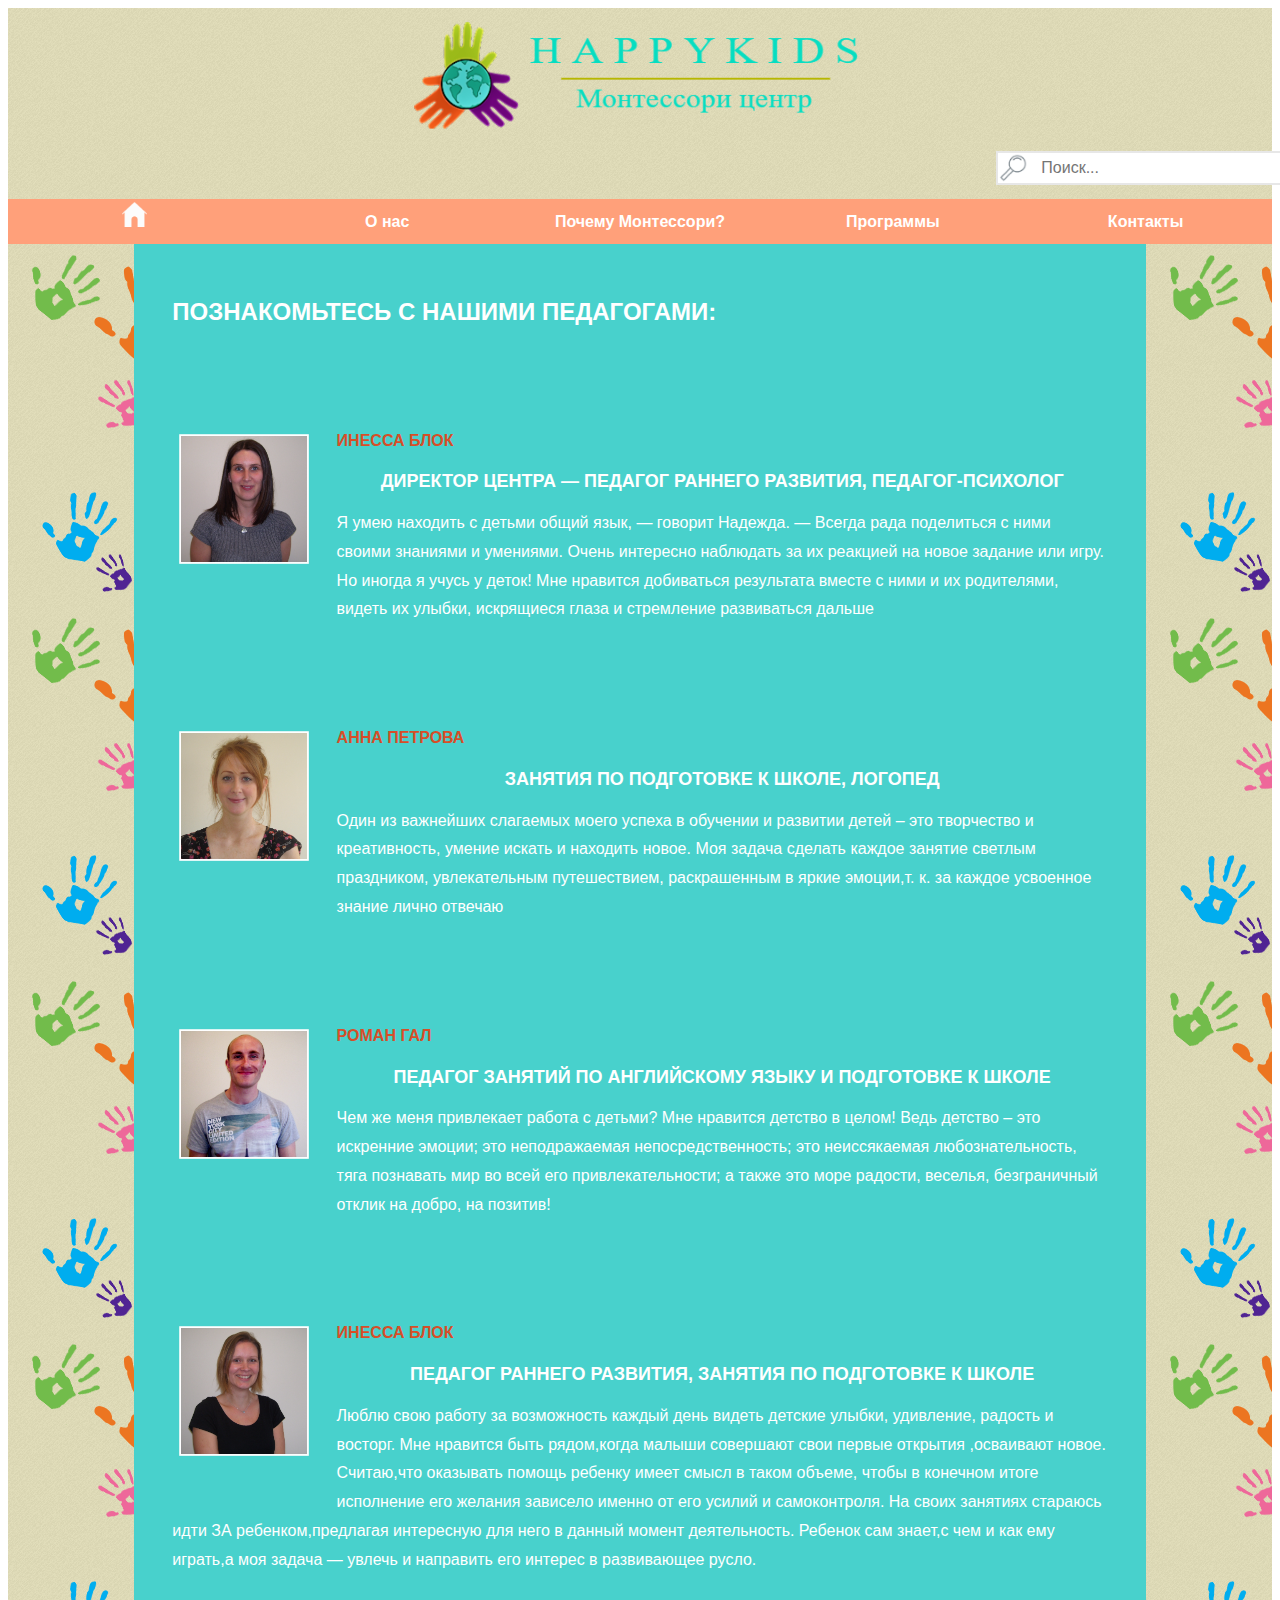
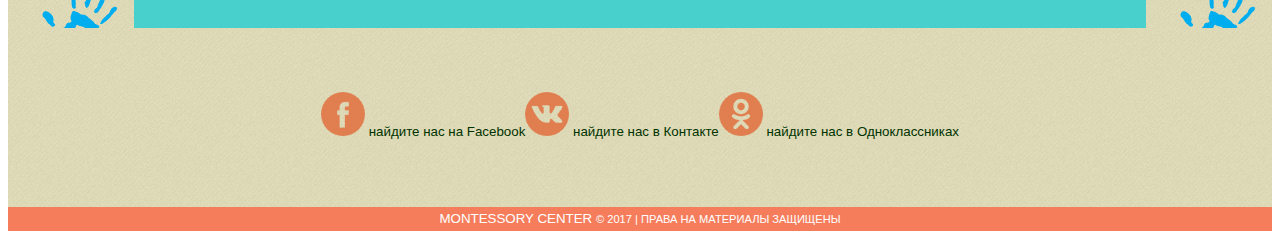
==== index1_1_teachers.html @ 2d82f659 "first commit" ====
<!DOCTYPE html>
<html>

<head>
    <meta charset="utf-8">
    <meta name="viewport" content="initial-scale=1, maximum-scale=1, user-scalable=no">
    
    <title>Teachers</title>
    
    <link rel="stylesheet" type="text/css" href="assets/style.css">
    <script src="https://ajax.googleapis.com/ajax/libs/jquery/1.9.1/jquery.min.js"></script>
    <link rel="stylesheet" href="colorbox.css" />
    <script src="../jquery.colorbox.js"></script>

</head>

<body>

    <header class="Head">
        <div class="container_1">
            <div class="logo">
                <a href="index.html"><img alt="Монтессори центр" src="assets/img/logo_1.png"></img>
                </a>
            </div>
            <form action="" class="form">
                <input class="search" type="text" placeholder="   Поиск...">
            </form>
        </div>
    </header>

    <main>
        <div class="">
            <nav class="nav">
                <!--<button id="nav__toggle" class="nav__toggle"></button>-->
                <ul class="nav__items">
                    <li class="nav__item">
                        <a href="index.html" target="_self" class="nav__link"><img src="assets/img/home.png" id=1></img>
                        </a>
                    </li>
                    <li class="nav__item"><a href="index1_about.html" target="_self" class="nav__link">О нас</a>
                        
                        <ul class="flyout" class="nav1__item">
                            <li><a href="index1_1_teachers.html" target="_self" class="nav1__link">Педагоги </a></li>
                            <li><a href="index1_2_gallery.html" target="_self" class="nav1__link">Фото/Видео </a></li>
                            <li><a href="index1_3_testimonies.html" target="_self" class="nav1__link">Отзывы </a></li>
                        </ul>
                    </li>
                    <li class="nav__item active"><a href="index2_why.html" target="_self" class="nav__link">Почему Монтессори?</a>
                        
                        <ul class="flyout" class="nav2__item">
                            <li><a href="index2_1_method.html" target="_self" class="nav1__link">О методе </a></li>
                            <li><a href="index2_2_famous.html" target="_self" class="nav1__link">Знаменитые выпускники </a></li>
                        </ul>
                    </li>
                    <li class="nav__item"><a href="index3_programs.html" target="_self" class="nav__link">Программы</a></li>
                    <li class="nav__item"><a href="index4_contacts.html" target="_self" class="nav__link">Контакты</a></li>
                </ul>

            </nav>
        </div>

        <section class="container_3">

            <div class="A">
                <!--<header class="A__header">-->
                <!--    <h1></h1>-->
                <!--</header>-->
                <div class="A__body">
                    <div class="A__content">

                        <!--Педагоги-->
                        <h1>Познакомьтесь с нашими педагогами: </h1>
                        <div class="pedagog_item">
                            
                            <img class="pedagog" src="assets/img/Pedagogi/1_pedagog.jpg"></img>
                            <h3>Инесса Блок</h3>
                            <h2>Директор центра &mdash; педагог раннего развития, педагог-психолог</h2>
                            
                            <p>Я умею находить с детьми общий язык, — говорит Надежда. — Всегда рада поделиться с ними своими знаниями и умениями. Очень интересно наблюдать за их реакцией на новое задание или игру. Но иногда я учусь у деток! Мне нравится
                                добиваться результата вместе с ними и их родителями, видеть их улыбки, искрящиеся глаза и стремление развиваться дальше</p>
                        </div>
                        <div class="pedagog_item">
                            <img class="pedagog" src="assets/img/Pedagogi/2_pedagog.jpg"></img>
                            <h3>Анна Петрова</h3>
                            <h2>Занятия по подготовке к школе, логопед</h2>
                            <p>Один из важнейших слагаемых моего успеха в обучении и развитии детей – это творчество и креативность, умение искать и находить новое. Моя задача сделать каждое занятие светлым праздником, увлекательным путешествием, раскрашенным
                                в яркие эмоции,т. к. за каждое усвоенное знание лично отвечаю</p>
                        </div>
                        <div class="pedagog_item">
                            <img class="pedagog" src="assets/img/Pedagogi/3_pedagog.jpg"></img>
                            <h3>Роман Гал</h3>
                            <h2>Педагог занятий по английскому языку и подготовке к школе</h2>
                            <p>Чем же меня привлекает работа с детьми? Мне нравится детство в целом! Ведь детство – это искренние эмоции; это неподражаемая непосредственность; это неиссякаемая любознательность, тяга познавать мир во всей его привлекательности;
                                а также это море радости, веселья, безграничный отклик на добро, на позитив! </p>
                        </div>
                        <div class="pedagog_item">
                            <img class="pedagog" src="assets/img/Pedagogi/4_pedagog.jpg"></img>
                            <h3>Инесса Блок</h3>
                            <h2>Педагог раннего развития, занятия по подготовке к школе</h2>
                            <p>Люблю свою работу за возможность каждый день видеть детские улыбки, удивление, радость и восторг. Мне нравится быть рядом,когда малыши совершают свои первые открытия ,осваивают новое. Считаю,что оказывать помощь ребенку имеет
                                смысл в таком объеме, чтобы в конечном итоге исполнение его желания зависело именно от его усилий и самоконтроля. На своих занятиях стараюсь идти ЗА ребенком,предлагая интересную для него в данный момент деятельность. Ребенок
                                сам знает,с чем и как ему играть,а моя задача — увлечь и направить его интерес в развивающее русло.</p>
                        </div>

                    </div>
                    <div class="A__sidebar A__sidebar--first">
                    </div>
                    <div class="A__sidebar A__sidebar--second">
                    </div>


                </div>
                <footer class="A__footer">
                    <div class="container_4" id="footerBlock">

                        <div class="social-links">
                            <div class="social-links-inner">
                                <div id="fb">
                                    <a href="https://Facebook.com/..." target="_blank" class="icon_facebook" title="Наша страница в Facebook">
                                        <img src="assets/img/social_netw/facebook-logo-button (1).png" alt=" "></img>
                                    </a>
                                    <span>найдите наc на Facebook  </span>
                                </div>
                                <div id="vk">
                                    <a href="http://vk.com/..." target="_blank" class="icon_ vk" title="Наша страница в Контакте">
                                        <img src="assets/img/social_netw/vk-social-logotype.png" alt=" "></img>
                                    </a>
                                    <span>найдите наc в Контакте  </span>
                                </div>
                                <div id="ok">
                                    <a href="https://ok.ru/..." target="_blank" class="icon_ ok" title="Наша страница в Одноклассниках">
                                        <img src="assets/img/social_netw/odnoklassniki-logo.png" alt=" "></img>
                                    </a>
                                    <span>найдите наc в Одноклассниках  </span>
                                </div>
                            </div>
                        </div>
                    </div>
                </footer>
            </div>
        </section>

    </main>
    <footer class="A__footer prava">
        <span>MONTESSORY CENTER</span>
        <small>&copy; 2017 | ПРАВА НА МАТЕРИАЛЫ ЗАЩИЩЕНЫ</small>
    </footer>

    <script src=""></script>

</body>

</html>
---- assets/style.css ----
.A {
  display: flex;
  flex-direction: column;
  background-image: url(img/bg-texture.png);
  background-repeat: repeat;
}

.A__header,
.A__footer {
  flex: 0 0 100%;
}

.A__body {
  display: flex;
  width: 100%;
  /*flex: 0 0 100%;*/
}

.A__sidebar {
  /* ничего на небольших экранах */
  /*padding: 15px;*/
  background-image: url(img/hright.png);
  background-repeat: repeat;
}

.A__sidebar--first {
  order: 1;
}

.A__sidebar--second {
  order: 3;
}

.A__content {
  order: 2;
  background-color: #48D1CC;
  padding: 3%;
  /*text-align: justify;*/
  font-size: small;
  width: 90vw;
  margin: 0;
}

.A__content h2 {
  text-align: center;
}

.F__content {
  display: flex;
  flex-direction: column;
  /*background-image: url(img/bg-texture.png);*/
  color: #003300;
}

footer {
  text-align: justify;
}

.social-links {
  display: flex;
  flex-direction: row;
  flex: 1;
  justify-content: center;
}

.social-links-inner {
  display: flex;
  flex-direction: row;
  text-align: center;
  flex: 1;
  justify-content: center;
  color: #003300;
}

.social-links-inner a {
  text-decoration: none;
}

h1 {
  text-transform: uppercase;
  line-height: 1.2em;
  font-size: 24px;
  color: #fff;
}

h2 {
  text-transform: uppercase;
  line-height: 1.2em;
  font-size: 18px;
  font-weight: bold;
  color: #fff;
}

h3 {
  text-transform: uppercase;
  font-size: 16px;
  font-weight: bold;
  color: #d74e28;
}

h4 {
  text-transform: uppercase;
  font-size: 12px;
  font-weight: bold;
  color: #fff;
}

@media all and (min-width: 768px) {
  .A {
    width: 100%;
  }
  .A__body {
    flex-direction: row;
  }
  .A__sidebar {
    flex: 0 0 7%;
  }
  .A__content {
    flex-grow: 2;
  }
}

@media all and (min-width: 960px) {
  .A__body {
    flex-direction: row;
  }
  .A__sidebar {
    flex: 0 0 10%;
    margin: 0;
  }
  .A__content,
  footer {
    font-size: medium;
  }
  .map {
    text-align: left;
  }
}


/* сброс стилей */

input {
  font: inherit;
  border-radius: none;
  box-shadow: none;
  appearance: none;
}

button {
  cursor: pointer;
}

body {
  font-family: Oxygen, Helvetica, sans-serif;
  color: #fff;
  line-height: 1.8;
}

.container_1,
.container_2,
.container_3 {
  display: flex;
  flex-direction: column;
  align-items: center;
  margin: 0;
  padding: 0;
}

.container_1 {
  background-image: url(img/bg-texture.png);
}

.container_4 {
  display: flex;
  flex-direction: row;
  /*align-items: center;*/
  margin: 0;
  padding: 5%;
}

.prava {
  background-color: #f57d5c;
  text-align: center;
  font-size: smaller;
}

.logo {
  flex: 0 0 100%;
  /*-webkit-transform: scale(0.7);*/
  /*Webkit: уменьшаем размер до 0.7*/
  /*-moz-transform: scale(0.7);*/
  /*Mozilla: масштабирование*/
  /*-o-transform: scale(0.7);*/
  /*Opera: масштабирование*/
  /*-ms-transform: scale(0.7);*/
}

.logo img:hover {
  box-shadow: 2px 2px #1bb19b, 2px 2px #1bb19b, 2px 2px #1bb19b;
  -webkit-transform: translateX(-2px);
  transform: translateX(-2px);
}

@media screen and (max-width: 768px) {
  .logo {
    display: flex;
    transform: scale(0.55);
  }
}


/*Социальные сети и 
анимация для иконок соц.сетей при наведении*/

.social-links-inner {
  align-content: center;
  font-size: smaller;
}

#fb>a>img,
#vk>a>img,
#ok>a>img {
  opacity: 0.9;
  -webkit-transition: transform .8s ease-in-out;
  transition: transform .8s ease-in-out;
}

#fb>a>img:hover,
#vk>a>img:hover,
#ok>a>img:hover {
  opacity: 1;
  -webkit-transform: rotate(360deg);
  transform: rotate(360deg);
}


/* контейнер навигации */

.nav {
  display: flex;
  flex-direction: column;
  flex-wrap: wrap;
  align-items: flex-start;
  background-color: #FFA07A;
  flex: 0 0 100%;
  padding: 0;
  margin: 0;
}


/* пункты меню */

.nav__items {
  flex: 1;
  list-style: none;
  margin: 0 0 0px 0;
  padding: 4px;
  white-space: nowrap;
  /*text-align: center;*/
}


/*подпункты в меню*/

.nav1__items,
.nav2__items {
  display: flex;
  flex-flow: column;
  list-style: none;
  align-items: flex-start;
}

.nav li>ul>li {
  margin-top: 0px;
  min-width: 150px;
  border-bottom: solid 2px white;
}

.nav__item {
  background-color: #FFA07A;
  /*border-bottom: solid 1px #fff;*/
  color: #fff;
  border-bottom: 0;
  text-align: left;
}

.nav__link {
  padding: 4px;
  display: block;
  color: #fff;
  text-decoration: none;
  font-weight: bold;
}

.nav1__link,
.nav2__link {
  padding: 4px;
  display: block;
  color: #fff;
  text-decoration: none;
  list-style-type: none;
  text-align: left;
}

.nav__item img {
  height: 25px;
}

.nav__items>li:hover>a {
  background: #48D1CC;
  color: #00332b;
}

.nav__item>a:hover {
  text-decoration: underline;
  background-color: #48D1CC;
  /*светло-бирюз*/
  color: #003d33;
}

.nav__item img:hover {
  opacity: 1;
  background-image: url("img/home_h.png");
}


/*dropdown-menu */

.nav__items li ul {
  display: none;
  position: absolute;
  list-style: none;
  padding: 0;
  overflow: hidden;
}

.nav ul li {
  float: none;
}

.nav li:hover ul {
  /*width: inherit;*/
  display: block;
  background: #48D1CC;
  z-index: 100;
  outline: none;
  margin: 0 0 4px 0;
}

.nav ul li>a:hover {
  background: #00e0bb;
  color: #00332b;
}


/*контент Home*/

.home_item {
  text-align: justify;
}

.item1 img,
.item3 img {
  width: 30%;
  height: 30%;
  float: right;
  margin: 0 0 20px 20px;
  box-shadow: 0px 0px 30px gray;
  /*CSS3 тени: 30px размытая тень вокруг всего изображения*/
  -webkit-box-shadow: 0px 0px 30px gray;
  -moz-box-shadow: 0px 0px 30px gray;
  -o-box-shadow: 0px 0px 30px gray;
}

.item2 img {
  width: 30%;
  height: 30%;
  float: left;
  margin: 0 20px 20px 0;
  box-shadow: 0px 0px 30px gray;
  /*CSS3 тени: 30px размытая тень вокруг всего изображения*/
  -webkit-box-shadow: 0px 0px 30px gray;
  -moz-box-shadow: 0px 0px 30px gray;
  -o-box-shadow: 0px 0px 30px gray;
}


/* форма для поля поиска (м.б. ?) в навигации */

.form {
  height: 48px;
  margin-left: 1000px;
}

.search {
  /*display: block;*/
  margin: 0;
  padding: 0 4px;
  width: 100%;
  height: 30px;
  color: #6d6d6d;
  background-color: #fff;
  background-image: url(img/search.png);
  background-repeat: no-repeat;
  border: solid 2px #e7e7e7;
  padding-left: 30px;
}

input .search:focus {
  outline: none;
  border: solid 2px #6d6d6d;
  background: #ffffff;
}


/* медиа-запросы */

@media all and (min-width: 768px) {
  .nav {
    flex-direction: row;
  }
  .nav__items {
    display: flex;
    flex-direction: row;
    margin: 0;
    padding: 0;
    height: 45px;
  }
  .nav__item {
    flex: 1;
    flex-direction: row;
    /*margin-right: 4px;*/
    border-bottom: none;
    text-align: center;
  }
  .nav__link {
    padding: 0;
    line-height: 45px;
  }
  /*.nav__toggle {*/
  /*  display: none;*/
  /*}*/
  .form {
    flex: none;
  }
}

@media all and (min-width: 1199px) {
  .search {
    width: 250px;
    transition: width 0.3s;
  }
  .search:focus {
    width: 370px;
  }
}

@media all and (max-width: 1200px) {
  .form {
    margin-left: 0px;
  }
}


/*Cлайдер на Home*/

#slider {
  width: 80%;
  margin: 0 auto;
  position: relative;
}

#slides {
  background: #48D1CC;
  padding: 5px;
  /*border: solid 1px grey;*/
}

.inner {
  width: 800%;
  /*т.к.8 фото*/
}

.inner:after {
  content: " ";
  display: block;
  height: 0;
  clear: both;
}

.page {
  float: left;
  width: calc(100% / 8);
  /*т.е. 100%/8фото*/
}

.page img {
  position: relative;
  width: 100%;
  height: 100%;
}

.slider_text {
  position: absolute;
  text-align: center;
  font-size: 22px;
  font-family: cursive;
  margin-top: -50px;
  margin-left: 15%;
  width: 70%;
  height: 35px;
}

#overflow {
  overflow: hidden;
  /*чтобы спряталось все что не влезает в область просмотра*/
}

#slider input {
  display: none;
  /*убираем кнопочки из вида*/
}


/*задаем свойства стрелок*/

#controls {
  position: absolute;
  width: 100%;
  top: 40%;
  height: 40px;
}


/*задаем отобр-е меток стрелок - чт.не отображались все сразу*/

#controls label {
  display: none;
  opacity: 0.3;
  cursor: pointer;
}


/*цвет стрелок при наведении*/

#controls label:hover {
  opacity: 0.6;
}


/*правая стрелка*/

#slide_1:checked~#controls label:nth-child(2),
#slide_2:checked~#controls label:nth-child(3),
#slide_3:checked~#controls label:nth-child(4),
#slide_4:checked~#controls label:nth-child(5),
#slide_5:checked~#controls label:nth-child(6),
#slide_6:checked~#controls label:nth-child(7),
#slide_7:checked~#controls label:nth-child(8),
#slide_8:checked~#controls label:nth-child(1) {
  width: 0;
  height: 0;
  border-top: 1.5em solid transparent;
  border-left: 1.5em solid #333;
  border-bottom: 1.5em solid transparent;
  float: right;
  margin-right: 10px;
  display: block;
  /*чтобы показать скрытый label*/
}


/*левая стрелка*/

#slide_1:checked~#controls label:nth-child(8),
#slide_2:checked~#controls label:nth-child(1),
#slide_3:checked~#controls label:nth-child(2),
#slide_4:checked~#controls label:nth-child(3),
#slide_5:checked~#controls label:nth-child(4),
#slide_6:checked~#controls label:nth-child(5),
#slide_7:checked~#controls label:nth-child(6),
#slide_8:checked~#controls label:nth-child(7) {
  width: 0;
  height: 0;
  border-top: 1.5em solid transparent;
  border-right: 1.5em solid #333;
  border-bottom: 1.5em solid transparent;
  float: left;
  margin-left: 10px;
  display: block;
  /*чтобы показать скрытый label на чекнутой картинке*/
}

#slide_1:checked~#slides .inner {
  margin-left: 0%;
}

#slide_2:checked~#slides .inner {
  margin-left: -100%;
}

#slide_3:checked~#slides .inner {
  margin-left: -200%;
}

#slide_4:checked~#slides .inner {
  margin-left: -300%;
}

#slide_5:checked~#slides .inner {
  margin-left: -400%;
}

#slide_6:checked~#slides .inner {
  margin-left: -500%;
}

#slide_7:checked~#slides .inner {
  margin-left: -600%;
}

#slide_8:checked~#slides .inner {
  margin-left: -700%;
}


/*оформляем кнопочки*/

#active {
  text-align: center;
  margin-top: 10px;
}

#active label {
  display: inline-block;
  width: 10px;
  height: 10px;
  border-radius: 8px;
  background: rgba(90, 90, 90, 0.5);
  border: 1px solid rgb(190, 190, 190);
  cursor: pointer;
}

#active>label:hover {
  background: rgba(250, 250, 250, 0.8);
}

#active label:checked {
  background: rgba(80, 200, 200, 0.8);
}


/*чтобы видеть какой слайд чекнут*/

#slide_1:checked~#active label:nth-child(1),
#slide_2:checked~#active label:nth-child(2),
#slide_3:checked~#active label:nth-child(3),
#slide_4:checked~#active label:nth-child(4),
#slide_5:checked~#active label:nth-child(5),
#slide_6:checked~#active label:nth-child(6),
#slide_7:checked~#active label:nth-child(7),
#slide_8:checked~#active label:nth-child(8) {
  background: rgba(100, 200, 200, 0.8);
}

#slides .inner {
  transition: all .65s ease-in-out;
}


/*#slides .inner:hover {*/


/* transition: all 1s ease-in-out;*/


/*}*/

.slider_text h6 {
  opacity: 0;
  transform: translateY(100%);
  transition: transform .5s .5s opacity .5s;
  font-size: 16px;
  color: #008080;
}

[id^='slide']:checked+.slider_text h6 {
  opacity: 1;
  transform: translateY(0);
  transition: transform .5s .5s;
}


/* Страница O Нас */

#aboutUs {
  display: flex;
  flex-direction: column;
  width: 95%;
  margin: 0 auto;
  position: relative;
}

.aboutUs_item {
  float: left;
  width: 95%;
}

.aboutUs_item img,
.WhyMont_item img {
  float: left;
  margin-right: 20px;
  width: 130px;
  height: 95px;
  box-shadow: 0px 0px 30px gray;
  /*CSS3 тени: 30px размытая тень вокруг всего изображения*/
  -webkit-box-shadow: 0px 0px 30px gray;
  -moz-box-shadow: 0px 0px 30px gray;
  -o-box-shadow: 0px 0px 30px gray;
}

.aboutUs_item a,
.WhyMont_item a {
  color: inherit;
  text-decoration: none;
}

.aboutUs_item a:hover,
.WhyMont_item a:hover {
  background: #00e0bb;
  color: #00332b;
  text-decoration: underline;
}

#DADADA {
  font-size: larger;
}


/* Страница Педагоги */

.pedagog_item {
  margin-top: 100px;
}

.pedagog_item img {
  border: solid 2px #fff;
  float: left;
  height: 15%;
  width: 15%;
  margin-right: 20px;
  margin-bottom: 30px;
  -webkit-transform: scale(0.9);
  /*Webkit: уменьшаем размер до 0.8*/
  -moz-transform: scale(0.8);
  /*Mozilla: масштабирование*/
  -o-transform: scale(0.8);
  /*Opera: масштабирование*/
  -ms-transform: scale(0.8);
}


/* Страница Фотообзор */

.post_foto img,
#Progr img {
  height: 30%;
  width: 30%;
  border: solid 5px #fff;
  -webkit-transform: scale(0.8);
  /*Webkit: уменьшаем размер до 0.8*/
  -moz-transform: scale(0.8);
  /*Mozilla: масштабирование*/
  -o-transform: scale(0.8);
  /*Opera: масштабирование*/
  -ms-transform: scale(0.8);
  -webkit-transition-duration: 0.7s;
  /*Webkit: длительность анимации*/
  -moz-transition-duration: 0.7s;
  /*Mozilla: длительность анимации*/
  -o-transition-duration: 0.5s;
  /*Opera: длительность анимации*/
  opacity: 0.95;
  /*Начальная прозрачность изображений*/
  margin: 0 0px 5px 5px;
  /*Интервалы между изображениями*/
}

.post_foto img:hover,
#Progr img:hover,
.pedagog_item img:hover {
  -webkit-transform: scale(1.2);
  /*Webkit: увеличиваем размер до 1.2x*/
  -moz-transform: scale(1.2);
  /*Mozilla: масштабирование*/
  -o-transform: scale(1.2);
  /*Opera: масштабирование*/
  box-shadow: 0px 0px 30px gray;
  /*CSS3 тени: 30px размытая тень вокруг всего изображения*/
  -webkit-box-shadow: 0px 0px 30px gray;
  /*Webkit: тени*/
  -moz-box-shadow: 0px 0px 30px gray;
  /*Mozilla: тени*/
  -o-box-shadow: 0px 0px 30px gray;
  opacity: 1;
  border: solid 6px #fff;
  z-index: 200;
}


/*Отзывы*/
.Testimonies{
  display: flex;
  flex-flow:column;
}
.Testimonies_items img {
  float: left;
  margin-right: 20px;
  width: 25%;
  box-shadow: 0px 0px 30px gray;
  /*CSS3 тени: 30px размытая тень вокруг всего изображения*/
  -webkit-box-shadow: 0px 0px 30px gray;
  -moz-box-shadow: 0px 0px 30px gray;
  -o-box-shadow: 0px 0px 30px gray;
}


/*О методе*/
/*вставляем видео с youtube_адаптивно*/

#video_Mont {
  position: relative;
  padding-bottom: 56.25%;
  height: 0;
  overflow: hidden;
  margin-left: 30%;
  margin-bottom: 0;
}

#video_Mont iframe {
  position: absolute;
  top: 0;
  left: 0;
  width: 70%;
  height: 70%;
}

#method h4,
#method h1 {
  text-align: center;
}

#method img {
  float: left;
  width: 40%;
  height: 40%;
  margin: 0 20px 0 0;
  /*CSS3 тени: 30px размытая тень вокруг всего изображения*/
  -webkit-box-shadow: 0px 0px 30px gray;
  -moz-box-shadow: 0px 0px 30px gray;
  -o-box-shadow: 0px 0px 30px gray;
}


/*Страница Знаменитости с раскрывающимися блоками с информацией*/

#famous {
  display: flex;
  flex-flow: row wrap;
  justify-content: space-between;
  width: 95%;
  margin: 0 auto;
  padding: 2%;
  position: relative;
}

.famous_items {
  display: flex;
  margin: 10px;
  max-width: 45%;
  position: relative;
}

.famous_items_inner {
  display: flex;
  flex-flow: column;
  max-width: 95%;
  position: relative;
}

.famous_items_inner img {
  width: 100%;
  box-shadow: 0px 0px 30px gray;
  /*CSS3 тени: 30px размытая тень вокруг всего изображения*/
  -webkit-box-shadow: 0px 0px 30px gray;
  -moz-box-shadow: 0px 0px 30px gray;
  -o-box-shadow: 0px 0px 30px gray;
}

.famous_items a {
  color: inherit;
  text-decoration: none;
  box-shadow: 0 0 10px rgba(0, 0, 0, 0.5);
  /* Параметры тени */
}

.famous_items a:hover {
  background: #00e0bb;
  color: #00332b;
  text-decoration: underline;
}


/* скрываем чекбоксы и блоки с содержанием */

.hide,
.hide+label~div {
  display: none;
}


/* вид текста label */

.famous_items_inner .hide+label,
.hide:checked+label {
  padding: 0 0 0 7px;
  color: white;
  cursor: pointer;
  background-color: #20B2AA;
  width: 100%;
}


/* вид текста label при активном переключателе */

.famous_items_inner .hide:checked+label {
  color: red;
  border-bottom: 0;
}


/* когда чекбокс активен показываем блоки с содержанием  */

.famous_items_inner .hide:checked+label+div {
  display: block;
  background: #AFEEEE;
  -moz-box-shadow: inset 3px 3px 10px #7d8e8f;
  -webkit-box-shadow: inset 3px 3px 10px #7d8e8f;
  -o-transform: inset 3px 3px 10px #7d8e8f;
  box-shadow: inset 3px 3px 10px #7d8e8f;
  padding: 10px;
}

.hideText {
  color: #000;
}


/*Страница Программы-цены*/

#Progr {
  margin: 0 auto;
}

#Progr img{
  float: left;
  margin-right: 20px;
  margin-bottom: 0;
}

#Progr thead td {
  min-width: 150px;
  text-align: center;
  font-size: 16px;
}

table tr {
  font-size: 16px;
  border: solid 1px white;
}

#Progr table tr:nth-child(2n+2) {
  background: #008b8b;
}

.tbPrice {
  text-align: center;
}


/*Адаптивность таблицы для маленького экрана*/

@media screen and (max-width: 768px) {
  tr {
    display: flex;
    flex-flow: row wrap;
    justify-content: space-around;
  }
  td {
    display: block;
    width: 50%;
    border: none;
  }
  td:first-child {
    text-align: center;
    /*background: #008b8b;*/
    width: 100%;
  }
  thead tr td:first-child {
    display: none;
  }
}


/*Страница контакты*/

#Contacts {
  display: flex;
  flex-flow: column;
  justify-content: flex-start;
  width: 99%;
  margin: 0 auto;
  /*position: relative;*/
}

#Contacts div {
  /*flex: 1;*/
}

.Contacts_items_map {
  text-align: left;
}

#contactImg {
  text-align: center;
}

#textarea {
  width: 80%;
}


/*Адаптивность Контактов*/

@media screen and (max-width: 768px) {
  .Contacts_items_map {
    display: flex;
    justify-content: center;
    width: auto;
  }
  iframe {}
}
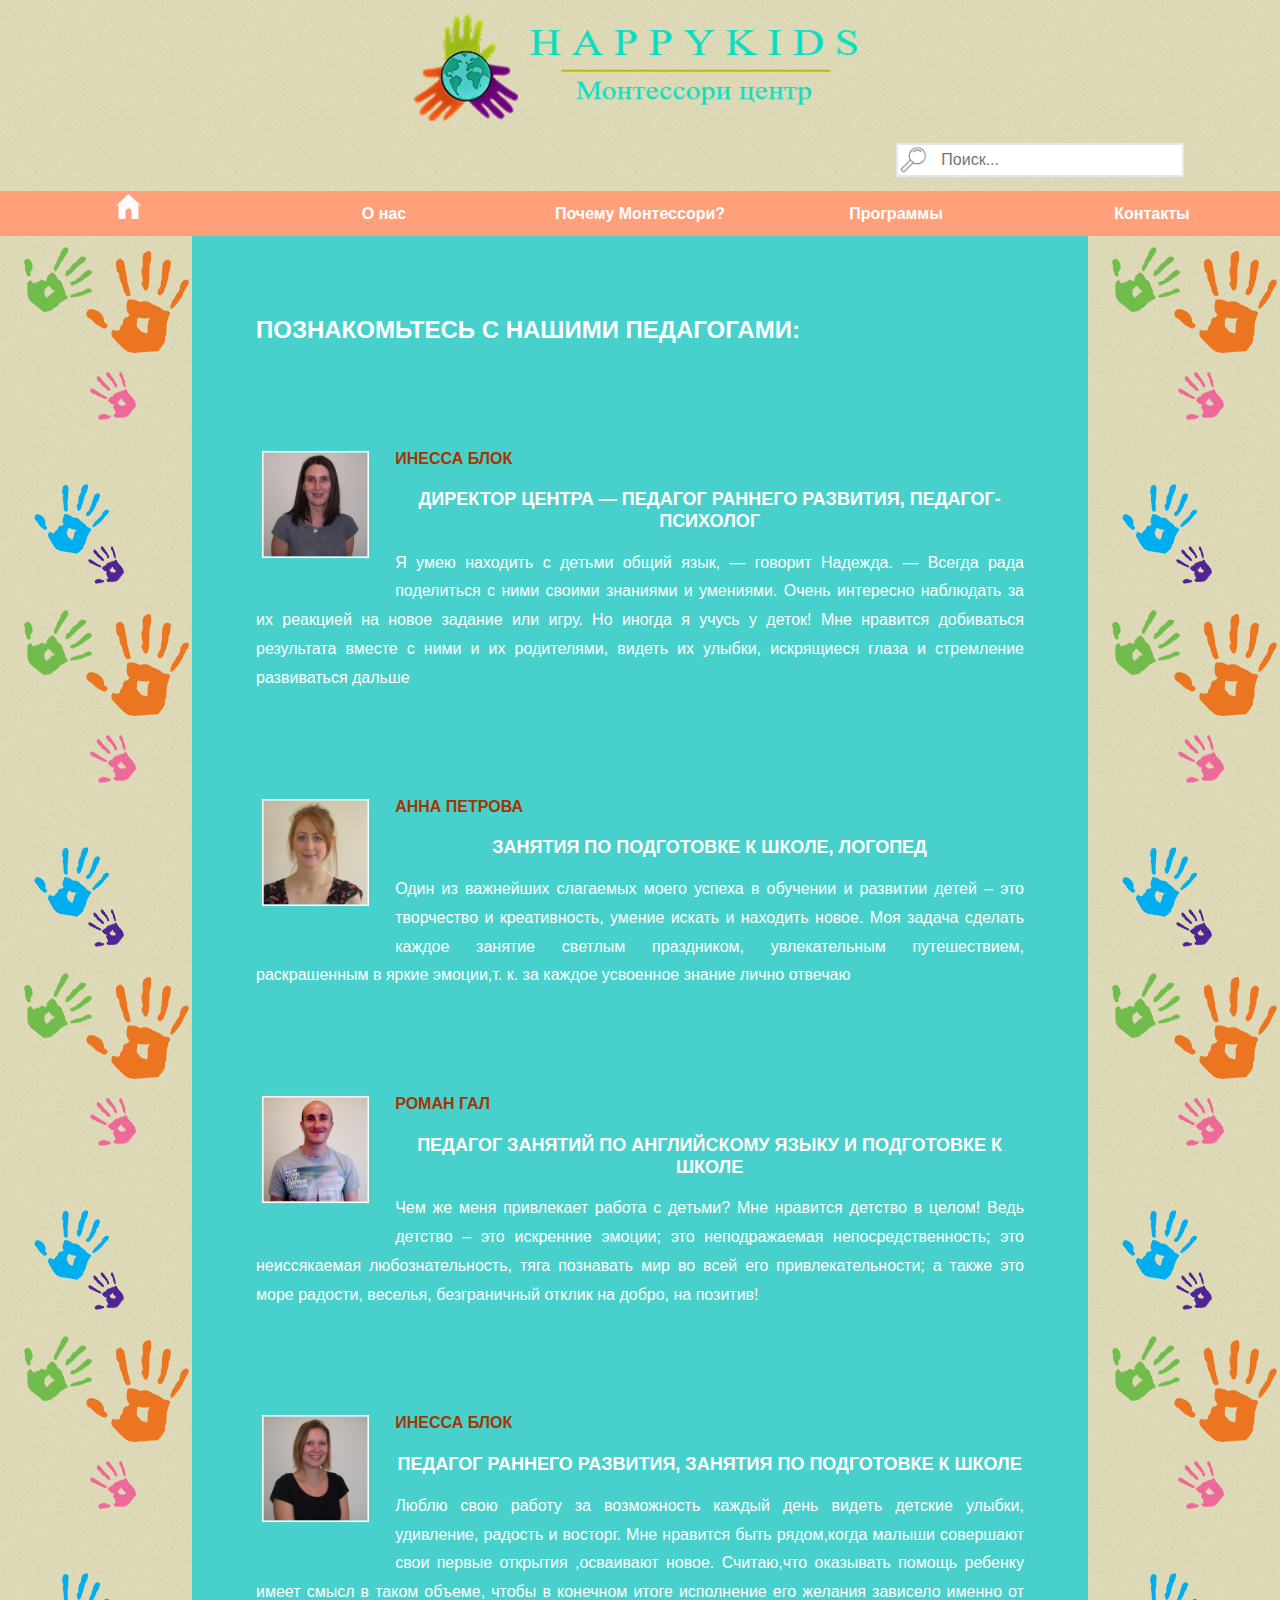
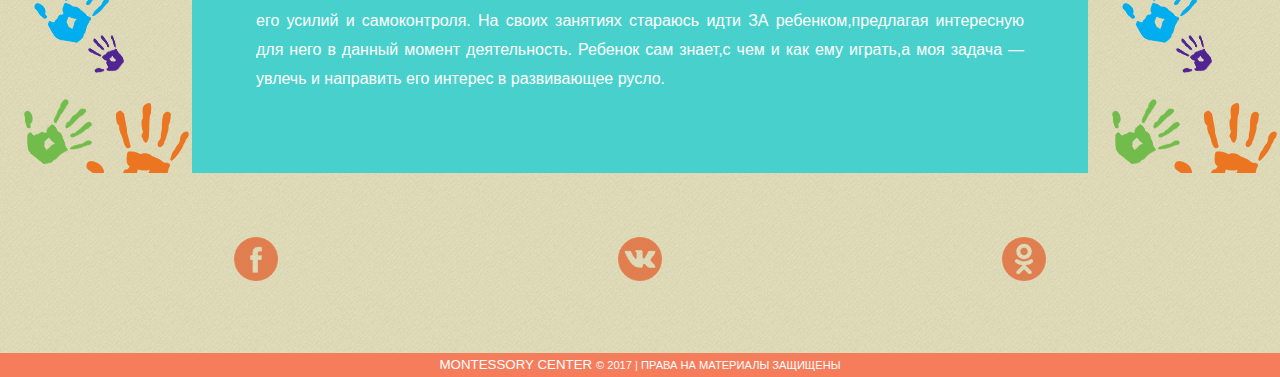
==== commit e8371996: "second commit" ====
--- a/index1_1_teachers.html
+++ b/index1_1_teachers.html
@@ -2,15 +2,23 @@
 <html>
 
 <head>
-    <meta charset="utf-8">
+   <meta charset="utf-8">
     <meta name="viewport" content="initial-scale=1, maximum-scale=1, user-scalable=no">
+
+    <title>Teachers</title>
+
+    <link rel="stylesheet" type="text/css" href="assets/style.css">
+
+    <!-- jQuery library (served from Google) -->
+    <script src="//ajax.googleapis.com/ajax/libs/jquery/1.8.2/jquery.min.js"></script>
     
-    <title>Teachers</title>
+    <!-- bxSlider Javascript file -->
+    <script src="assets/js/jquery.bxslider.js"></script>
     
-    <link rel="stylesheet" type="text/css" href="assets/style.css">
-    <script src="https://ajax.googleapis.com/ajax/libs/jquery/1.9.1/jquery.min.js"></script>
-    <link rel="stylesheet" href="colorbox.css" />
-    <script src="../jquery.colorbox.js"></script>
+    <!-- bxSlider CSS file -->
+    <link href="assets/jquery.bxslider.css" rel="stylesheet" />
+
+    <script src="assets/js/js.js"></script>
 
 </head>
 
@@ -119,19 +127,19 @@
                                     <a href="https://Facebook.com/..." target="_blank" class="icon_facebook" title="Наша страница в Facebook">
                                         <img src="assets/img/social_netw/facebook-logo-button (1).png" alt=" "></img>
                                     </a>
-                                    <span>найдите наc на Facebook  </span>
+                                    <span></span>
                                 </div>
                                 <div id="vk">
                                     <a href="http://vk.com/..." target="_blank" class="icon_ vk" title="Наша страница в Контакте">
                                         <img src="assets/img/social_netw/vk-social-logotype.png" alt=" "></img>
                                     </a>
-                                    <span>найдите наc в Контакте  </span>
+                                    <span></span>
                                 </div>
                                 <div id="ok">
                                     <a href="https://ok.ru/..." target="_blank" class="icon_ ok" title="Наша страница в Одноклассниках">
                                         <img src="assets/img/social_netw/odnoklassniki-logo.png" alt=" "></img>
                                     </a>
-                                    <span>найдите наc в Одноклассниках  </span>
+                                    <span></span>
                                 </div>
                             </div>
                         </div>
--- a/assets/style.css
+++ b/assets/style.css
@@ -1,8 +1,19 @@
+body {
+  margin: 0;
+  /*padding: 0;*/
+  width: 100%;
+  font-family: Oxygen, Helvetica, sans-serif;
+  color: #fff;
+  line-height: 1.8;
+}
+
 .A {
   display: flex;
   flex-direction: column;
   background-image: url(img/bg-texture.png);
   background-repeat: repeat;
+  margin: auto;
+  width: 100%;
 }
 
 .A__header,
@@ -18,7 +29,7 @@
 
 .A__sidebar {
   /* ничего на небольших экранах */
-  /*padding: 15px;*/
+  padding: 0;
   background-image: url(img/hright.png);
   background-repeat: repeat;
 }
@@ -34,11 +45,10 @@
 .A__content {
   order: 2;
   background-color: #48D1CC;
-  padding: 3%;
-  /*text-align: justify;*/
-  font-size: small;
-  width: 90vw;
-  margin: 0;
+  padding: 5%;
+  text-align: justify;
+  font-size: medium;
+  width: 100%;
 }
 
 .A__content h2 {
@@ -95,7 +105,8 @@
   text-transform: uppercase;
   font-size: 16px;
   font-weight: bold;
-  color: #d74e28;
+  /*color: #d74e28;*/
+  color: #A63400;
 }
 
 h4 {
@@ -105,6 +116,19 @@
   color: #fff;
 }
 
+@media all and (max-width: 768px) {
+  h1 {
+    font-size: 16px;
+    text-align: center;
+  }
+  h2 {
+    font-size: 14px;
+  }
+  .A__content {
+    font-size: 18px;
+  }
+}
+
 @media all and (min-width: 768px) {
   .A {
     width: 100%;
@@ -113,10 +137,10 @@
     flex-direction: row;
   }
   .A__sidebar {
-    flex: 0 0 7%;
+    flex: 0 0 9%;
   }
   .A__content {
-    flex-grow: 2;
+    flex-grow: 1;
   }
 }
 
@@ -125,7 +149,7 @@
     flex-direction: row;
   }
   .A__sidebar {
-    flex: 0 0 10%;
+    flex: 0 0 15%;
     margin: 0;
   }
   .A__content,
@@ -151,12 +175,6 @@
   cursor: pointer;
 }
 
-body {
-  font-family: Oxygen, Helvetica, sans-serif;
-  color: #fff;
-  line-height: 1.8;
-}
-
 .container_1,
 .container_2,
 .container_3 {
@@ -174,7 +192,6 @@
 .container_4 {
   display: flex;
   flex-direction: row;
-  /*align-items: center;*/
   margin: 0;
   padding: 5%;
 }
@@ -214,7 +231,9 @@
 анимация для иконок соц.сетей при наведении*/
 
 .social-links-inner {
-  align-content: center;
+  display: flex;
+  /*align-content: justify;*/
+  justify-content: space-around;
   font-size: smaller;
 }
 
@@ -390,14 +409,13 @@
 
 .form {
   height: 48px;
-  margin-left: 1000px;
 }
 
 .search {
   /*display: block;*/
   margin: 0;
   padding: 0 4px;
-  width: 100%;
+  /*width: 100%;*/
   height: 30px;
   color: #6d6d6d;
   background-color: #fff;
@@ -450,6 +468,7 @@
   .search {
     width: 250px;
     transition: width 0.3s;
+    margin-left: 800px;
   }
   .search:focus {
     width: 370px;
@@ -458,7 +477,7 @@
 
 @media all and (max-width: 1200px) {
   .form {
-    margin-left: 0px;
+    /*margin-left: 0px;*/
   }
 }
 
@@ -466,245 +485,28 @@
 /*Cлайдер на Home*/
 
 #slider {
-  width: 80%;
+  width: 90%;
   margin: 0 auto;
   position: relative;
 }
 
-#slides {
-  background: #48D1CC;
-  padding: 5px;
-  /*border: solid 1px grey;*/
-}
-
-.inner {
-  width: 800%;
-  /*т.к.8 фото*/
-}
-
-.inner:after {
-  content: " ";
-  display: block;
-  height: 0;
-  clear: both;
-}
-
-.page {
-  float: left;
-  width: calc(100% / 8);
-  /*т.е. 100%/8фото*/
-}
-
-.page img {
+
+/* Страница O Нас */
+
+#aboutUs,
+#WhyMont {
+  display: flex;
+  flex-direction: column;
+  justify-content: center;
+  width: 100%;
+  margin: 0;
   position: relative;
-  width: 100%;
-  height: 100%;
-}
-
-.slider_text {
-  position: absolute;
-  text-align: center;
-  font-size: 22px;
-  font-family: cursive;
-  margin-top: -50px;
-  margin-left: 15%;
-  width: 70%;
-  height: 35px;
-}
-
-#overflow {
-  overflow: hidden;
-  /*чтобы спряталось все что не влезает в область просмотра*/
-}
-
-#slider input {
-  display: none;
-  /*убираем кнопочки из вида*/
-}
-
-
-/*задаем свойства стрелок*/
-
-#controls {
-  position: absolute;
-  width: 100%;
-  top: 40%;
-  height: 40px;
-}
-
-
-/*задаем отобр-е меток стрелок - чт.не отображались все сразу*/
-
-#controls label {
-  display: none;
-  opacity: 0.3;
-  cursor: pointer;
-}
-
-
-/*цвет стрелок при наведении*/
-
-#controls label:hover {
-  opacity: 0.6;
-}
-
-
-/*правая стрелка*/
-
-#slide_1:checked~#controls label:nth-child(2),
-#slide_2:checked~#controls label:nth-child(3),
-#slide_3:checked~#controls label:nth-child(4),
-#slide_4:checked~#controls label:nth-child(5),
-#slide_5:checked~#controls label:nth-child(6),
-#slide_6:checked~#controls label:nth-child(7),
-#slide_7:checked~#controls label:nth-child(8),
-#slide_8:checked~#controls label:nth-child(1) {
-  width: 0;
-  height: 0;
-  border-top: 1.5em solid transparent;
-  border-left: 1.5em solid #333;
-  border-bottom: 1.5em solid transparent;
-  float: right;
-  margin-right: 10px;
-  display: block;
-  /*чтобы показать скрытый label*/
-}
-
-
-/*левая стрелка*/
-
-#slide_1:checked~#controls label:nth-child(8),
-#slide_2:checked~#controls label:nth-child(1),
-#slide_3:checked~#controls label:nth-child(2),
-#slide_4:checked~#controls label:nth-child(3),
-#slide_5:checked~#controls label:nth-child(4),
-#slide_6:checked~#controls label:nth-child(5),
-#slide_7:checked~#controls label:nth-child(6),
-#slide_8:checked~#controls label:nth-child(7) {
-  width: 0;
-  height: 0;
-  border-top: 1.5em solid transparent;
-  border-right: 1.5em solid #333;
-  border-bottom: 1.5em solid transparent;
-  float: left;
-  margin-left: 10px;
-  display: block;
-  /*чтобы показать скрытый label на чекнутой картинке*/
-}
-
-#slide_1:checked~#slides .inner {
-  margin-left: 0%;
-}
-
-#slide_2:checked~#slides .inner {
-  margin-left: -100%;
-}
-
-#slide_3:checked~#slides .inner {
-  margin-left: -200%;
-}
-
-#slide_4:checked~#slides .inner {
-  margin-left: -300%;
-}
-
-#slide_5:checked~#slides .inner {
-  margin-left: -400%;
-}
-
-#slide_6:checked~#slides .inner {
-  margin-left: -500%;
-}
-
-#slide_7:checked~#slides .inner {
-  margin-left: -600%;
-}
-
-#slide_8:checked~#slides .inner {
-  margin-left: -700%;
-}
-
-
-/*оформляем кнопочки*/
-
-#active {
-  text-align: center;
-  margin-top: 10px;
-}
-
-#active label {
-  display: inline-block;
-  width: 10px;
-  height: 10px;
-  border-radius: 8px;
-  background: rgba(90, 90, 90, 0.5);
-  border: 1px solid rgb(190, 190, 190);
-  cursor: pointer;
-}
-
-#active>label:hover {
-  background: rgba(250, 250, 250, 0.8);
-}
-
-#active label:checked {
-  background: rgba(80, 200, 200, 0.8);
-}
-
-
-/*чтобы видеть какой слайд чекнут*/
-
-#slide_1:checked~#active label:nth-child(1),
-#slide_2:checked~#active label:nth-child(2),
-#slide_3:checked~#active label:nth-child(3),
-#slide_4:checked~#active label:nth-child(4),
-#slide_5:checked~#active label:nth-child(5),
-#slide_6:checked~#active label:nth-child(6),
-#slide_7:checked~#active label:nth-child(7),
-#slide_8:checked~#active label:nth-child(8) {
-  background: rgba(100, 200, 200, 0.8);
-}
-
-#slides .inner {
-  transition: all .65s ease-in-out;
-}
-
-
-/*#slides .inner:hover {*/
-
-
-/* transition: all 1s ease-in-out;*/
-
-
-/*}*/
-
-.slider_text h6 {
-  opacity: 0;
-  transform: translateY(100%);
-  transition: transform .5s .5s opacity .5s;
-  font-size: 16px;
-  color: #008080;
-}
-
-[id^='slide']:checked+.slider_text h6 {
-  opacity: 1;
-  transform: translateY(0);
-  transition: transform .5s .5s;
-}
-
-
-/* Страница O Нас */
-
-#aboutUs {
-  display: flex;
-  flex-direction: column;
-  width: 95%;
-  margin: 0 auto;
-  position: relative;
-}
-
-.aboutUs_item {
-  float: left;
-  width: 95%;
+}
+
+.aboutUs_item,
+.WhyMont_item {
+  /*width: 100%;*/
+  text-align: left;
 }
 
 .aboutUs_item img,
@@ -734,7 +536,7 @@
 }
 
 #DADADA {
-  font-size: larger;
+  font-size: large;
 }
 
 
@@ -763,57 +565,64 @@
 
 /* Страница Фотообзор */
 
-.post_foto img,
-#Progr img {
-  height: 30%;
-  width: 30%;
-  border: solid 5px #fff;
-  -webkit-transform: scale(0.8);
-  /*Webkit: уменьшаем размер до 0.8*/
-  -moz-transform: scale(0.8);
-  /*Mozilla: масштабирование*/
-  -o-transform: scale(0.8);
-  /*Opera: масштабирование*/
-  -ms-transform: scale(0.8);
-  -webkit-transition-duration: 0.7s;
-  /*Webkit: длительность анимации*/
-  -moz-transition-duration: 0.7s;
-  /*Mozilla: длительность анимации*/
-  -o-transition-duration: 0.5s;
-  /*Opera: длительность анимации*/
-  opacity: 0.95;
-  /*Начальная прозрачность изображений*/
-  margin: 0 0px 5px 5px;
-  /*Интервалы между изображениями*/
-}
-
-.post_foto img:hover,
-#Progr img:hover,
-.pedagog_item img:hover {
-  -webkit-transform: scale(1.2);
-  /*Webkit: увеличиваем размер до 1.2x*/
-  -moz-transform: scale(1.2);
-  /*Mozilla: масштабирование*/
-  -o-transform: scale(1.2);
-  /*Opera: масштабирование*/
-  box-shadow: 0px 0px 30px gray;
-  /*CSS3 тени: 30px размытая тень вокруг всего изображения*/
-  -webkit-box-shadow: 0px 0px 30px gray;
-  /*Webkit: тени*/
-  -moz-box-shadow: 0px 0px 30px gray;
-  /*Mozilla: тени*/
-  -o-box-shadow: 0px 0px 30px gray;
-  opacity: 1;
-  border: solid 6px #fff;
-  z-index: 200;
+.foto-gallery {
+  display: flex;
+  flex-direction: column;
+  text-align: center;
+}
+
+.post_foto {
+  flex-flow: row wrap;
+  /*margin: 0 auto;*/
+}
+
+.post_foto img {
+  max-width: 250px;
+  align-content: center;
+}
+
+.post_foto img[tabindex="0"] {
+  cursor: zoom-in;
+}
+
+.post_foto img[tabindex="0"]:focus {
+  position: fixed;
+  z-index: 10;
+  top: 0;
+  right: 0;
+  bottom: 0;
+  left: 0;
+  width: auto;
+  height: auto;
+  width: 90vw;
+  max-width: 600px;
+  max-height: 400px;
+  margin: auto;
+  box-shadow: 0 0 20px #000, 0 0 0 1000px rgba(59, 59, 59, .95)
+}
+
+.post_foto img[tabindex="0"]:focus,
+.post_foto img[tabindex="0"]:focus~* {
+  pointer-events: none;
+  transition: .5s;
+  -webkit-transition: .5s;
+  -moz-transition: .5s;
+  -o-transition: .5s;
+  -ms-transition: .5s;
 }
 
 
 /*Отзывы*/
-.Testimonies{
-  display: flex;
-  flex-flow:column;
-}
+
+.Testimonies {
+  display: flex;
+  flex-flow: column;
+}
+
+.Testimonies_items {
+  text-align: left;
+}
+
 .Testimonies_items img {
   float: left;
   margin-right: 20px;
@@ -827,6 +636,8 @@
 
 
 /*О методе*/
+
+
 /*вставляем видео с youtube_адаптивно*/
 
 #video_Mont {
@@ -868,11 +679,12 @@
 #famous {
   display: flex;
   flex-flow: row wrap;
-  justify-content: space-between;
+  justify-content: space-around;
   width: 95%;
   margin: 0 auto;
-  padding: 2%;
+  padding: 1%;
   position: relative;
+  text-align: left;
 }
 
 .famous_items {
@@ -880,6 +692,7 @@
   margin: 10px;
   max-width: 45%;
   position: relative;
+  min-width: 200px;
 }
 
 .famous_items_inner {
@@ -935,7 +748,7 @@
 /* вид текста label при активном переключателе */
 
 .famous_items_inner .hide:checked+label {
-  color: red;
+  color: #FFB173;
   border-bottom: 0;
 }
 
@@ -944,16 +757,19 @@
 
 .famous_items_inner .hide:checked+label+div {
   display: block;
-  background: #AFEEEE;
-  -moz-box-shadow: inset 3px 3px 10px #7d8e8f;
-  -webkit-box-shadow: inset 3px 3px 10px #7d8e8f;
-  -o-transform: inset 3px 3px 10px #7d8e8f;
-  box-shadow: inset 3px 3px 10px #7d8e8f;
+  background:#009B95;
+  -moz-box-shadow: inset 3px 3px 10px #5CCDC9;
+  -webkit-box-shadow: inset 3px 3px 10px #5CCDC9;
+  -o-transform: inset 3px 3px 10px #5CCDC9;
+  box-shadow: inset 3px 3px 10px #5CCDC9;
   padding: 10px;
 }
 
 .hideText {
-  color: #000;
+  color: #fff;
+  word-wrap: break-word;
+  text-align: left;
+  font-size: 14px;
 }
 
 
@@ -961,12 +777,64 @@
 
 #Progr {
   margin: 0 auto;
-}
-
-#Progr img{
+  text-align: left;
+}
+
+.prg_nmb{
+  width: 50px;
+  height: 50px;
+  background-color: #009B95;
+  text-align: center;
+  vertical-align:25px;
+  font-weight: bolder;
+  font-size: 30px;
+  float: left;
+  margin-right: 20px;
+}
+.progr_item {
+  height: 50px;
+  padding-top: 10px;
+  margin-bottom: 10px;
+  text-align: left;
+  
+}
+
+#Progr img {
   float: left;
   margin-right: 20px;
   margin-bottom: 0;
+  max-height: 35%;
+  max-width: 35%;
+  border: solid 5px #fff;
+  -webkit-transform: scale(0.8);
+  /*Webkit: уменьшаем размер до 0.8*/
+  -moz-transform: scale(0.8);
+  -o-transform: scale(0.8);
+  -ms-transform: scale(0.8);
+  -webkit-transition-duration: 0.7s;
+  /*Webkit: длительность анимации*/
+  -moz-transition-duration: 0.7s;
+  -o-transition-duration: 0.5s;
+  opacity: 0.95;
+  /*Начальная прозрачность изображений*/
+  margin: 0 0px 5px 5px;
+  /*Интервалы между изображениями*/
+}
+
+#Progr img:hover,
+.pedagog_item img:hover {
+  -webkit-transform: scale(1.2);
+  /*Webkit: увеличиваем размер до 1.2x*/
+  -moz-transform: scale(1.2);
+  -o-transform: scale(1.2);
+  box-shadow: 0px 0px 30px gray;
+  /*CSS3 тени: 30px размытая тень вокруг всего изображения*/
+  -webkit-box-shadow: 0px 0px 30px gray;
+  -moz-box-shadow: 0px 0px 30px gray;
+  -o-box-shadow: 0px 0px 30px gray;
+  opacity: 1;
+  border: solid 6px #fff;
+  z-index: 200;
 }
 
 #Progr thead td {
@@ -1024,30 +892,51 @@
   /*position: relative;*/
 }
 
-#Contacts div {
-  /*flex: 1;*/
-}
-
-.Contacts_items_map {
+
+
+.Contacts_items .map {
   text-align: left;
+  
 }
 
 #contactImg {
   text-align: center;
 }
-
+.field-list{
+  text-align: left;
+  font-size: medium
+}
 #textarea {
   width: 80%;
 }
 
+.Sprite {
+  display: flex;
+  justify-content: space-around !important;
+}
+
+.pluso-010010100110-04 .pluso-wrap a {
+    background-image: url(img/social_netw/pluso_icons.png) !important;
+}
+.pluso-010010100110-04 .pluso-wrap a.pluso-facebook {
+    background-position: -42px 0 !important;
+}
+
+.pluso-010010100110-04 .pluso-wrap a.pluso-vkontakte {
+    background-position: -168px 0 !important;
+}
+
+.pluso-010010100110-04 .pluso-wrap a.pluso-odnoklassniki {
+    background-position: -126px 0 !important;
+}
 
 /*Адаптивность Контактов*/
 
 @media screen and (max-width: 768px) {
-  .Contacts_items_map {
+  .Contacts_items .map {
     display: flex;
     justify-content: center;
     width: auto;
   }
-  iframe {}
-}
+ 
+}
